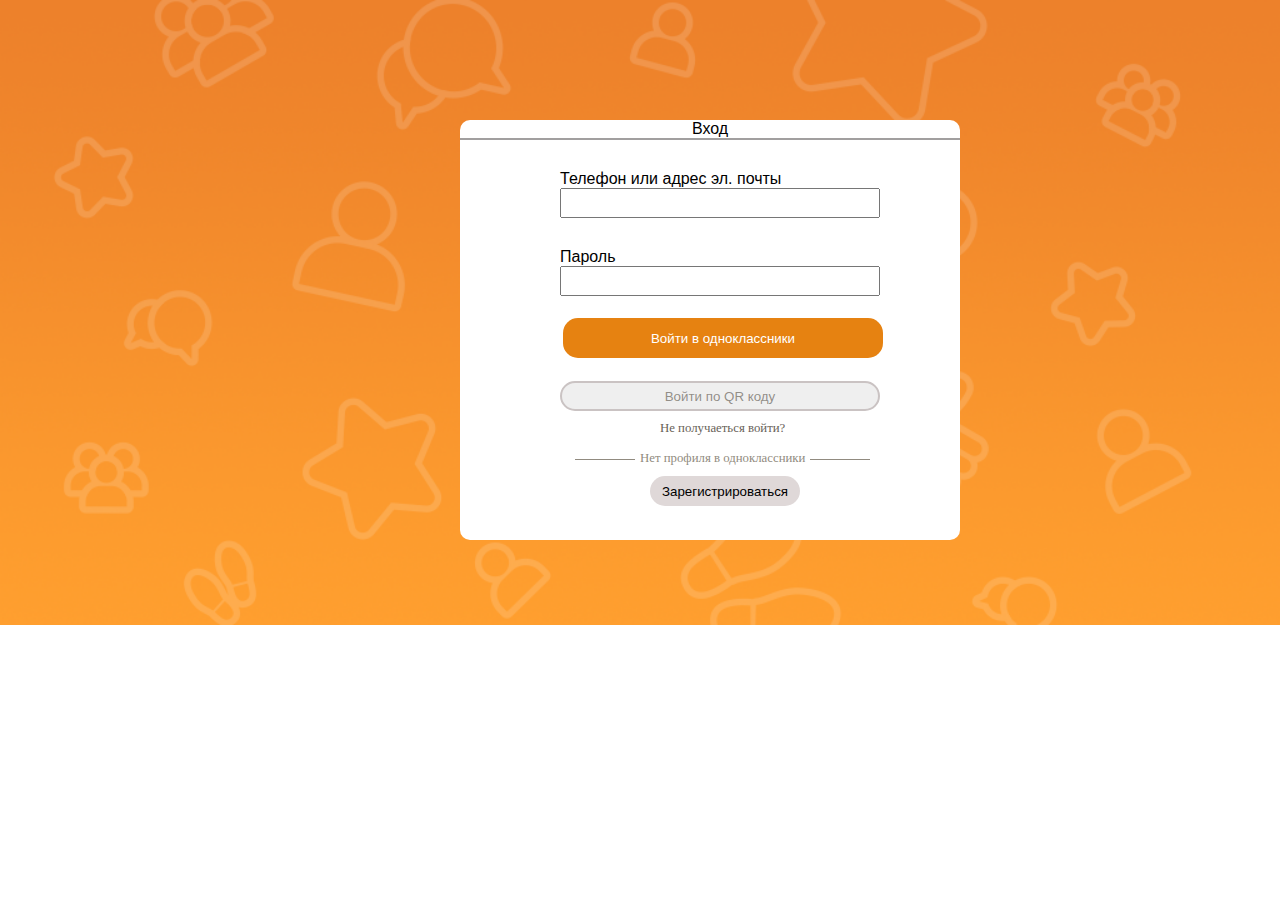
==== index.html @ aadb239e "fixed the file path to the second page of js css" ====
<!DOCTYPE html>
<html lang="en">
<head>
    <meta charset="UTF-8">
    <meta http-equiv="X-UA-Compatible" content="IE=edge">
    <meta name="viewport" content="width=device-width, initial-scale=1.0">
    <link rel="stylesheet" href="style.css">
    <title>Document</title>
</head>
<body>
  <div class="content">
      <div class="network_login_fields">
        <div class="entrance">Вход</div>
         <div class="horizont"></div>

         <label for="tel" >
          Телефон или адрес эл. почты</label>
          <input type="text"class="telephone" id="tel" >
         
             <label for="parol">Пароль</label>
             <input type="password"  id="parol">
             <div class="fon">
                <button class="enter">Войти в одноклассники</button>
            </div>
             <button class="log_in_by_QR">Войти по QR коду
             </button>
             <div class="p">Не получаеться войти?</div>
             <div class="p1">Нет профиля в одноклассники</div>
             <a href="/registration_page/index2.html">
                <button class="btn_registered">Зарегистрироваться</button>
                </a>
      </div>

    </div>
  <script src="java script.js"></script>
</body>
</html
---- style.css ----
*{
margin: 0px;
box-sizing: border-box;

}
body{
    background-image: url(img/fon.png);
    background-repeat: no-repeat;
    background-size: cover;   
    width: 100%;
    height: 100%;
}
.content{
width: 35%;
height: 400px;
margin-left: 460px;
margin-top: 120px;

}
.network_login_fields {
    width: 500px;
    height: 420px;
    background: #fff;
    border-radius: 10px;
    display: inline-block;  
    
}
.entrance{
    font-family: 'Lucida Sans', 'Lucida Sans Regular', 'Lucida Grande', 'Lucida Sans Unicode', Geneva, Verdana, sans-serif;
    text-align: center;
}
.horizont{
width: 100%;
height: 2px;
background: rgb(161, 159, 159);
}
label{
    margin-top: 30px;
    margin-left: 100px;
    font-family: 'Lucida Sans', 'Lucida Sans Regular', 'Lucida Grande', 'Lucida Sans Unicode', Geneva, Verdana, sans-serif;
    display: block;
}
#tel{
width: 320px;
height: 30px;
margin-left: 100px;
border-radius:  2px solid rgb(168, 164, 164);
outline: none;
font-family: 'Lucida Sans', 'Lucida Sans Regular', 'Lucida Grande', 'Lucida Sans Unicode', Geneva, Verdana, sans-serif;
}

#parol{
    width: 320px;
    height: 30px;
    margin-left: 100px;
    margin-bottom: 20px;
    border-radius:  2px solid rgb(168, 164, 164);
    outline: none;
    font-family: 'Lucida Sans', 'Lucida Sans Regular', 'Lucida Grande', 'Lucida Sans Unicode', Geneva, Verdana, sans-serif;
}
.enter {
    width: 320px;
    height: 40px;
    background: rgb(230, 130, 17);
    color: #fff;
    /* margin-left:  100px; */
    margin-bottom: 15px;
    border-radius: 15px;
     margin-left: 3px;
    border: none;
    display: block;
}
.fon{
    padding-top: 2px;
    width: 325px;
    height: 45px;
    margin-left:  100px;
    margin-bottom: 20px;
    background:#fff;
    border-radius:15px ;
    transition: background 80ms linear ;
}
.fon:hover{
    background: rgb(230, 130, 17);
}
.log_in_by_QR {
    width: 320px;
    height: 30px;
   border-radius: 15px;
    display: block;
    margin-left:  100px;
    margin-bottom: 10px;
    border: 2px  solid rgb(202, 195, 195);
    color: rgba(104, 98, 88, 0.699);
}
.log_in_by_QR:hover{
    border: 2px  solid rgb(226, 129, 64);
    color: rgb(245, 139, 0);
}
.p {
    margin-left:  200px;
    margin-bottom: 15px;
    font-size: 0.8em;
    color: rgb(104, 98, 88);
}
.p:hover{
    text-decoration:underline;

}
.p1{
    font-size: 0.8em;
    margin-left:  180px;  
    margin-bottom: 10px;
    color: rgb(145, 139, 128);
    position: relative;
}
.p1::after{
    content: "";
    width: 60px;
    height: 1px;
    top: 8px;
    left: 170px;
    background: rgb(145, 139, 128);
    position: absolute;
    
}
.p1::before{
    content: "";
    width: 60px;
    height: 1px;
    top: 8px;
    left: -65px;
    position: absolute;
    background: rgb(145, 139, 128);
}
.btn_registered{
margin-left:  190px; 
width: 150px;
height: 30px;
border-radius: 15px;
border: none;
background: rgb(223, 216, 216);
transition:background .2s linear ;
}
.btn_registered:hover{
    background: rgb(173, 172, 172);
}
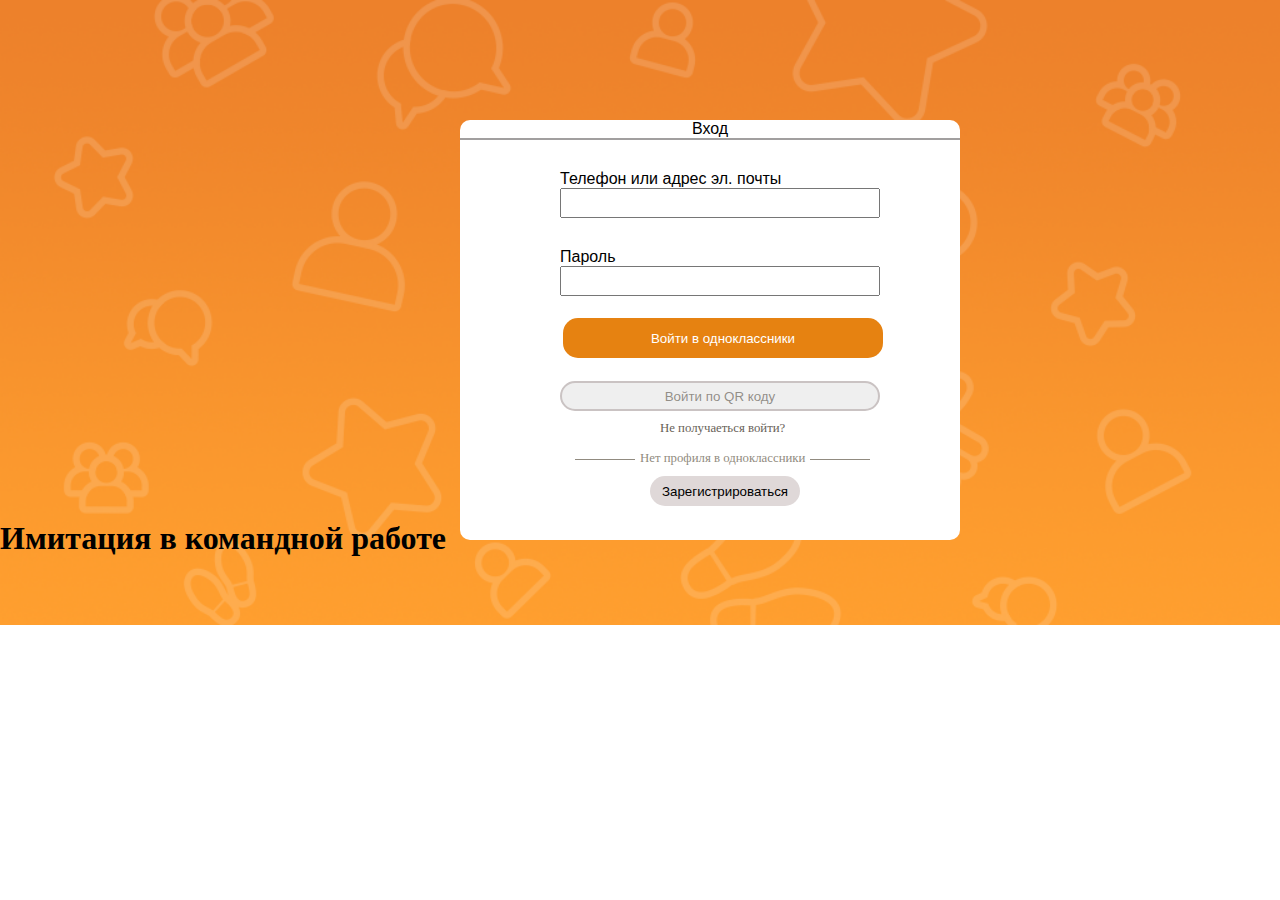
==== commit 344adc6f: "Update index.html" ====
--- a/index.html
+++ b/index.html
@@ -26,12 +26,14 @@
              </button>
              <div class="p">Не получаеться войти?</div>
              <div class="p1">Нет профиля в одноклассники</div>
-             <a href="/registration_page/index2.html">
+             <a href="registration_page/index2.html">
                 <button class="btn_registered">Зарегистрироваться</button>
                 </a>
       </div>
 
     </div>
-  <script src="java script.js"></script>
+    <h1>Имитация в командной работе</h1>
+  <script src="java script.js" type="module"></script>
+  <script src="/registration_page/java_script2.js" type="module"></script>
 </body>
-</html+</html
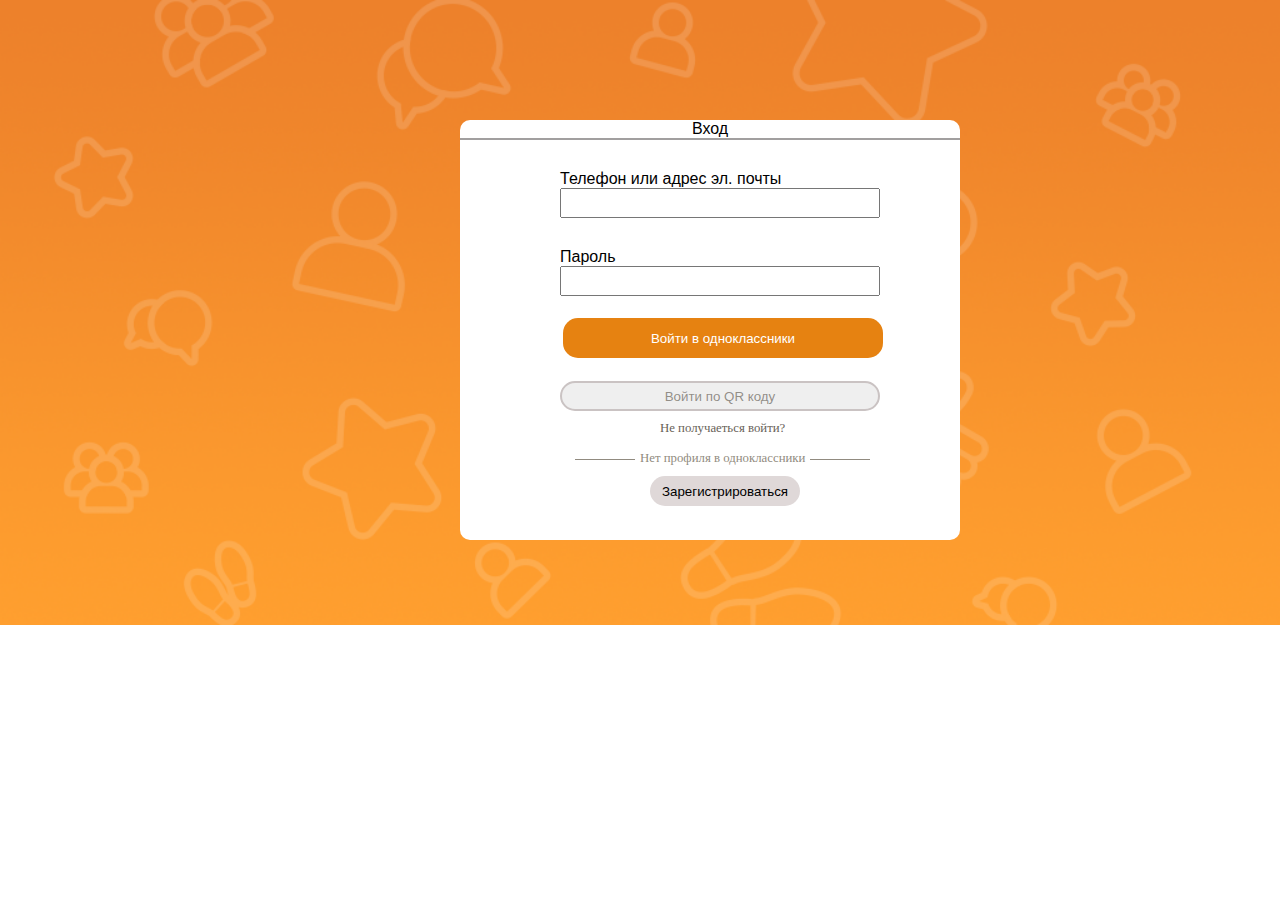
==== commit d696e03e: "Update index.html" ====
--- a/index.html
+++ b/index.html
@@ -32,7 +32,7 @@
       </div>
 
     </div>
-    <h1>Имитация в командной работе</h1>
+ 
   <script src="java script.js" type="module"></script>
   <script src="/registration_page/java_script2.js" type="module"></script>
 </body>
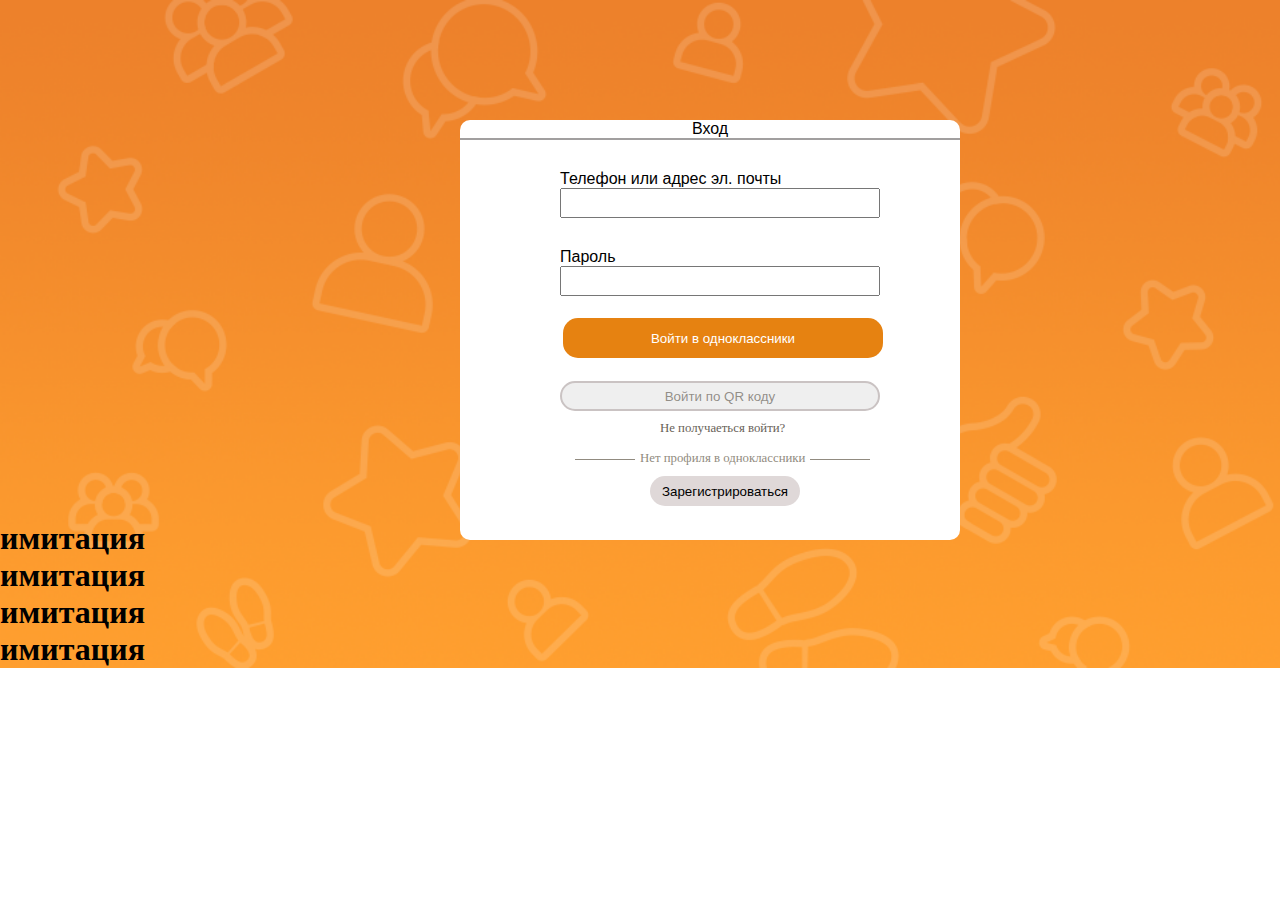
==== commit 9c48b983: "Update index.html" ====
--- a/index.html
+++ b/index.html
@@ -32,7 +32,10 @@
       </div>
 
     </div>
- 
+    <h1>имитация </h1>
+     <h1>имитация </h1>
+     <h1>имитация </h1>
+     <h1>имитация </h1>
   <script src="java script.js" type="module"></script>
   <script src="/registration_page/java_script2.js" type="module"></script>
 </body>
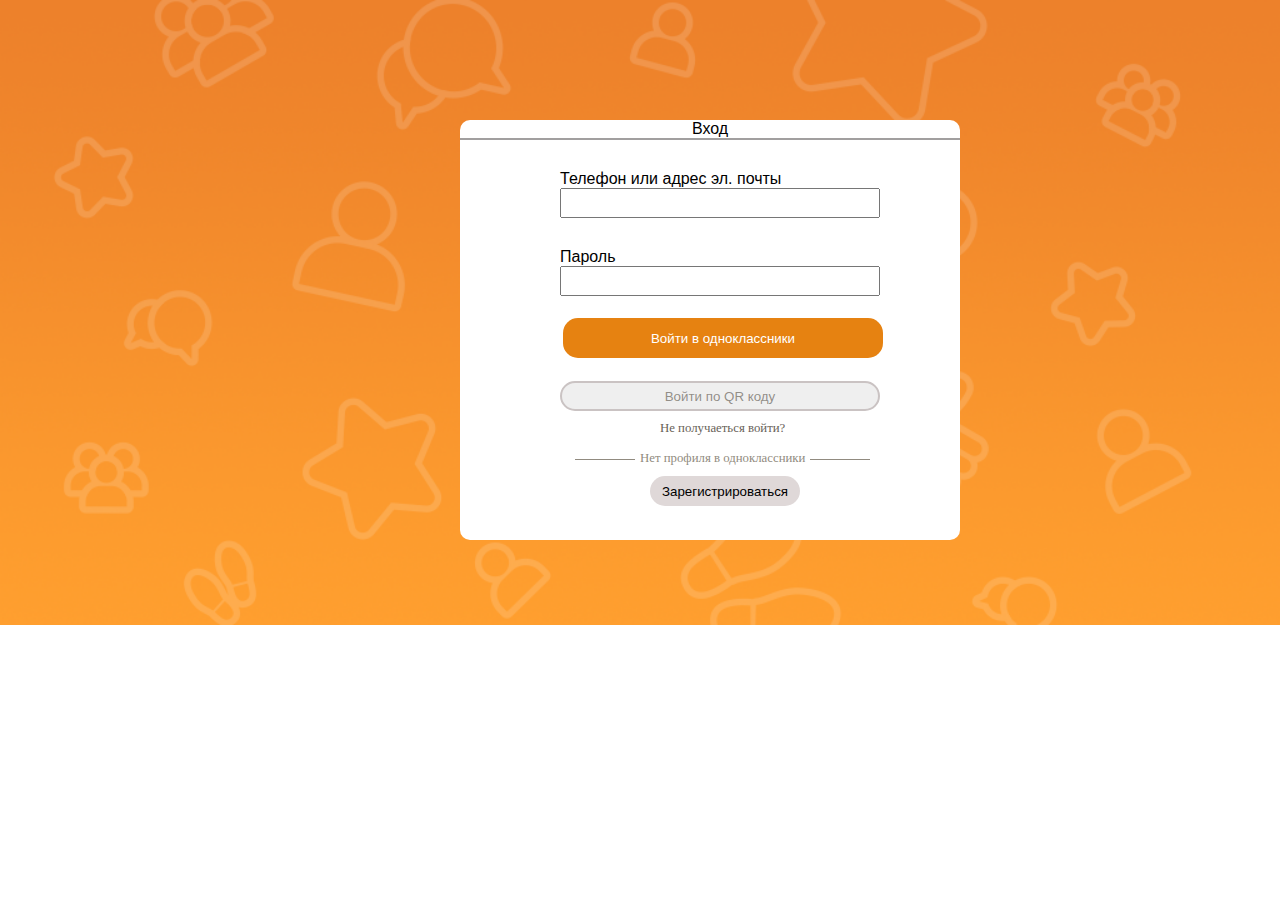
==== commit 7d57d49a: "??" ====
--- a/index.html
+++ b/index.html
@@ -32,11 +32,7 @@
       </div>
 
     </div>
-    <h1>имитация </h1>
-     <h1>имитация </h1>
-     <h1>имитация </h1>
-     <h1>имитация </h1>
   <script src="java script.js" type="module"></script>
   <script src="/registration_page/java_script2.js" type="module"></script>
 </body>
-</html
+</html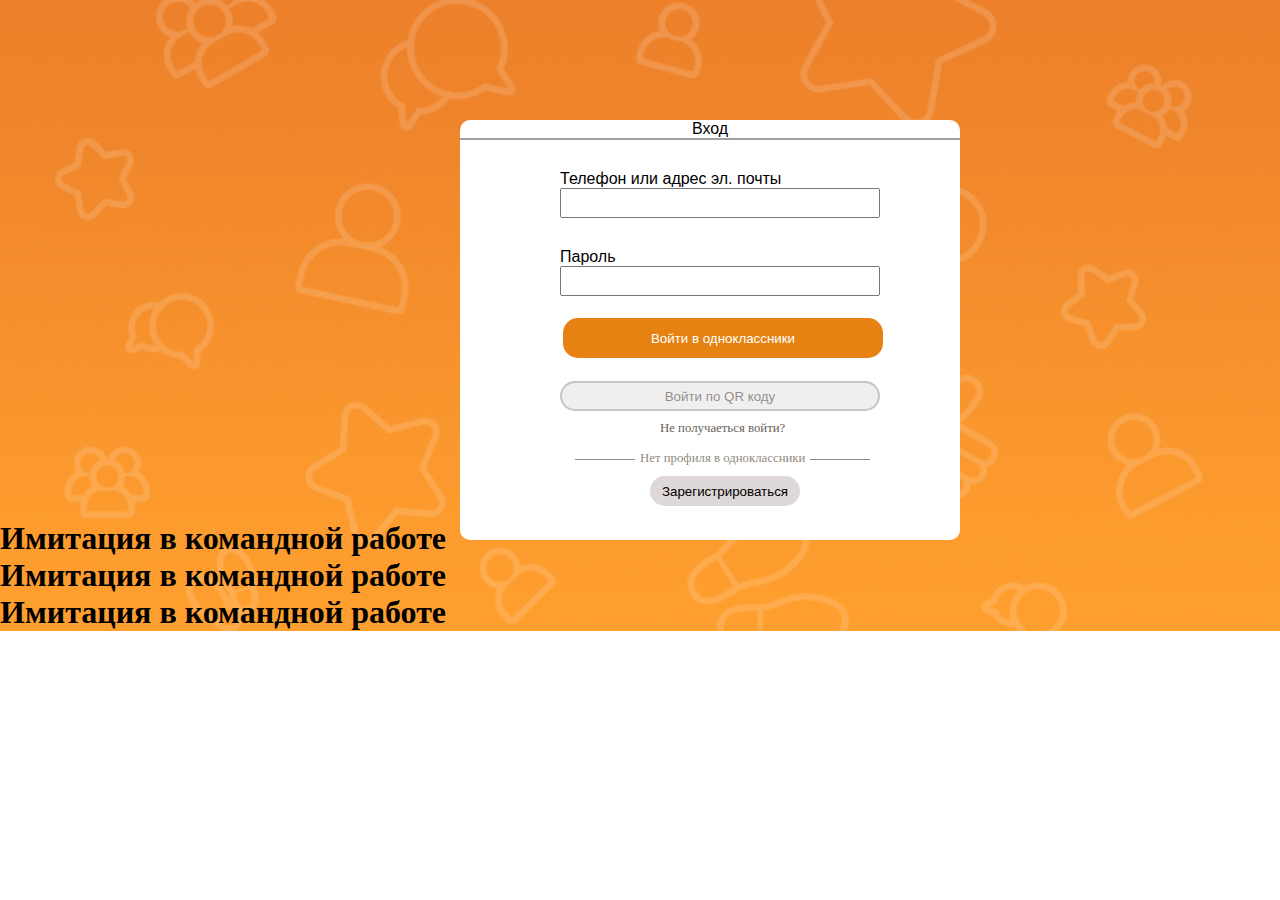
==== commit af3228f5: "addad html h1*2" ====
--- a/index.html
+++ b/index.html
@@ -32,7 +32,10 @@
       </div>
 
     </div>
+    <h1>Имитация в командной работе</h1>
+    <h1>Имитация в командной работе</h1>
+    <h1>Имитация в командной работе</h1>
   <script src="java script.js" type="module"></script>
   <script src="/registration_page/java_script2.js" type="module"></script>
 </body>
-</html+</html
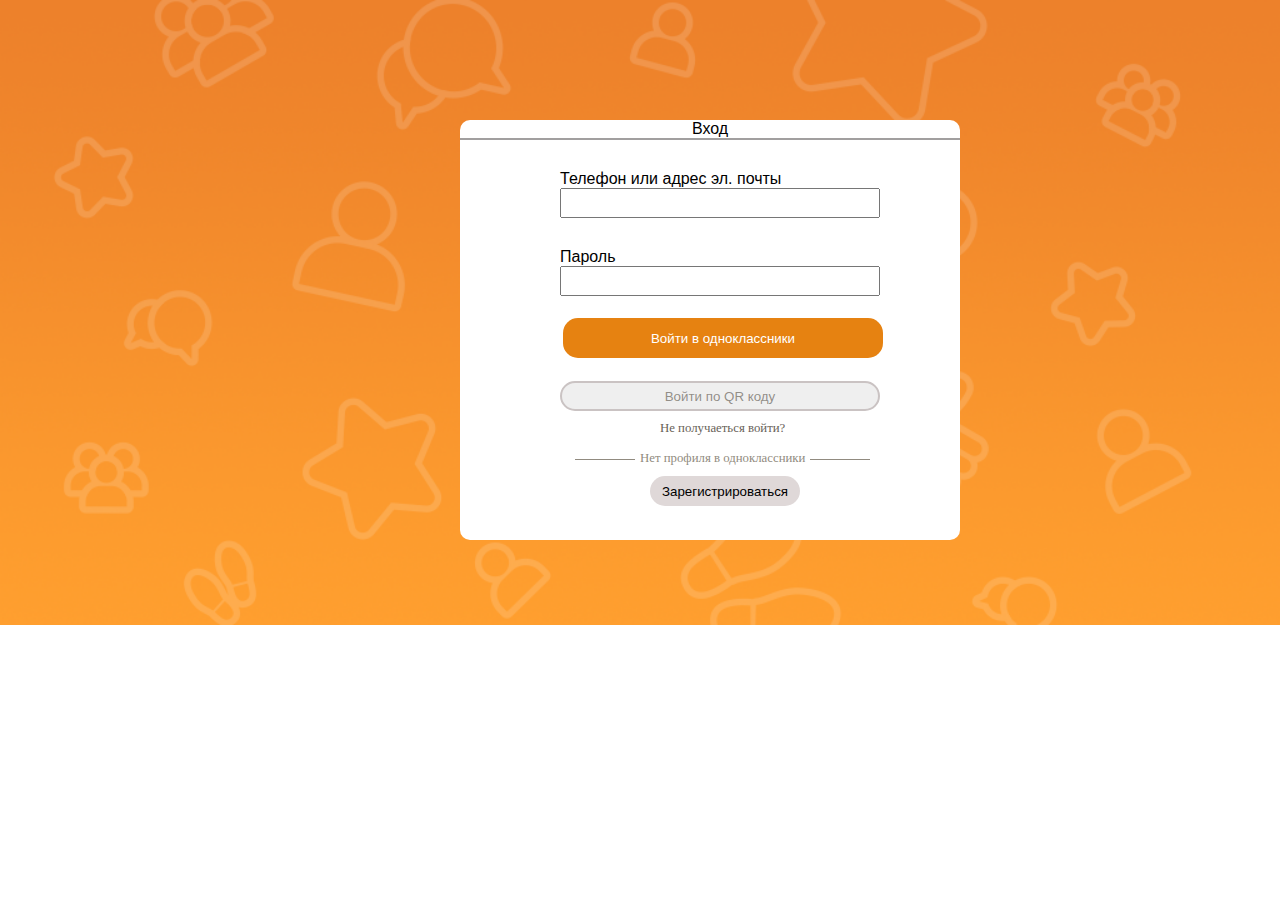
==== commit f41fcb59: "delet h1*4" ====
--- a/index.html
+++ b/index.html
@@ -32,9 +32,8 @@
       </div>
 
     </div>
-    <h1>Имитация в командной работе</h1>
-    <h1>Имитация в командной работе</h1>
-    <h1>Имитация в командной работе</h1>
+    
+     
   <script src="java script.js" type="module"></script>
   <script src="/registration_page/java_script2.js" type="module"></script>
 </body>
